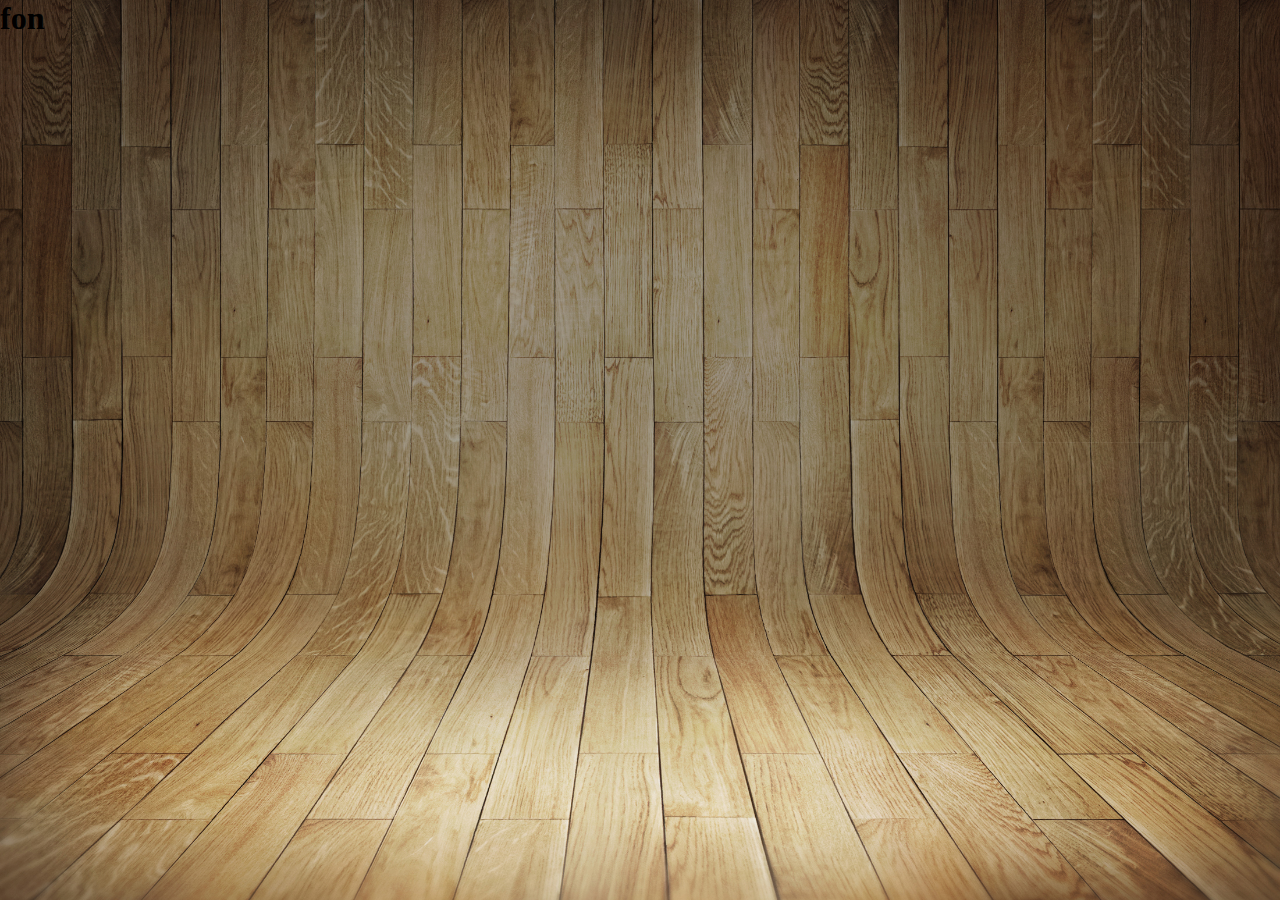
==== index.html @ c59e7b4b "fundo responsivo" ====
<!DOCTYPE html>
<html lang="pt-br">
<head>
    <meta charset="UTF-8">
    <meta http-equiv="X-UA-Compatible" content="IE=edge">
    <meta name="viewport" content="width=device-width, initial-scale=1.0">
    <title>Projeto Redes Sociais</title>
    <link rel="shortcut icon" href="favicon.ico" type="image/x-icon">
    <link rel="stylesheet" href="estilos/style.css">
</head>
<body>
    <h1>fon</h1>
</body>
</html>
---- estilos/style.css ----
@charset "UTF-8";

* {
    padding: 0px;
    margin: 0px;
}

body {
    background-image: url('../imagens/fundo-madeira.jpg');
    background-size: cover;
    background-position: top center;
    background-repeat: no-repeat;
    height: 100vh;
}
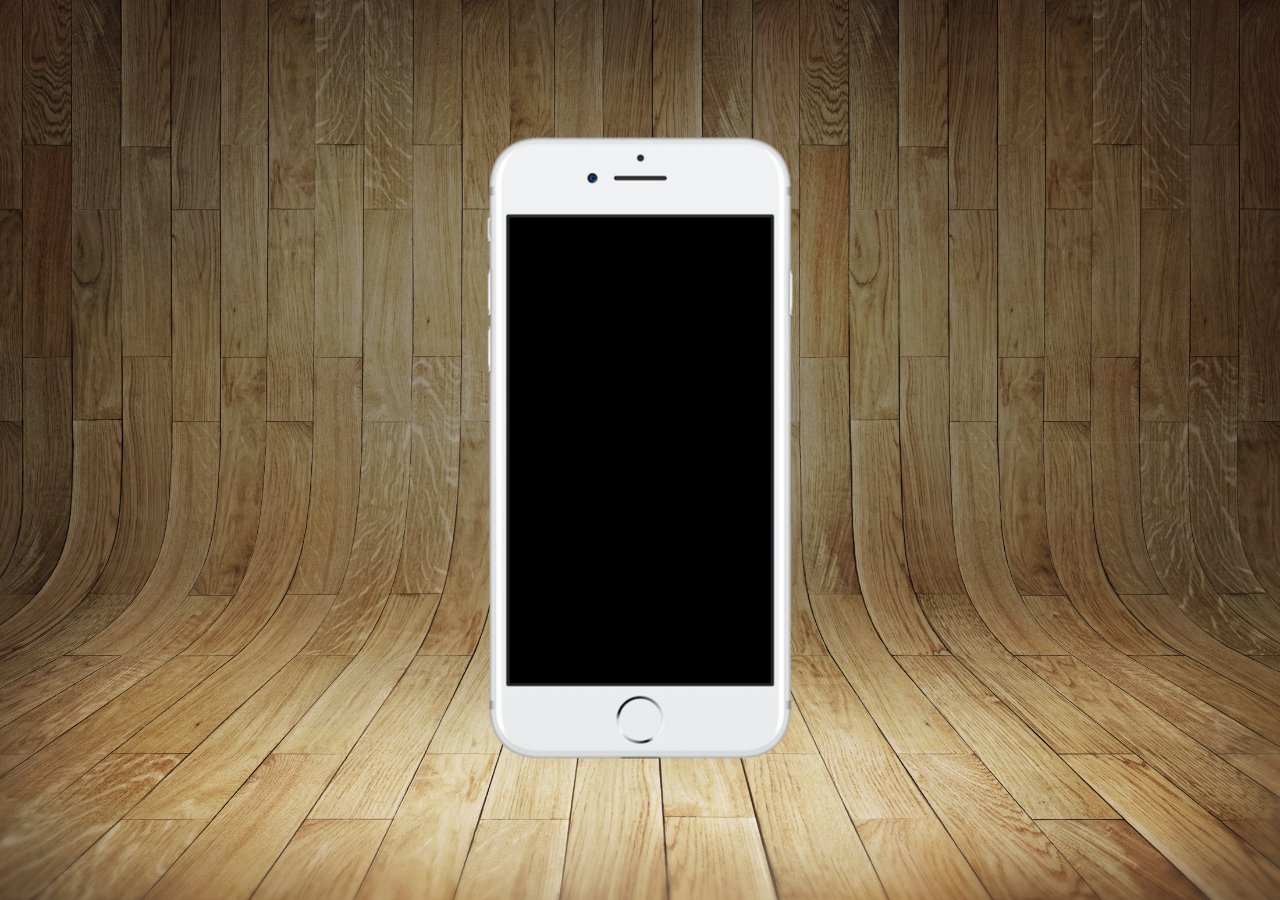
==== commit f2bbff09: "att" ====
--- a/index.html
+++ b/index.html
@@ -9,6 +9,8 @@
     <link rel="stylesheet" href="estilos/style.css">
 </head>
 <body>
-    <h1>fon</h1>
+    <div id="phone">
+        <img src="imagens/frame-iphone.png" alt="frame-iphone">
+    </div>
 </body>
 </html>--- a/estilos/style.css
+++ b/estilos/style.css
@@ -11,4 +11,11 @@
     background-position: top center;
     background-repeat: no-repeat;
     height: 100vh;
-}+}
+
+#phone {
+    position: absolute;
+    top: 50%;
+    left: 50%;
+    transform: translate(-50%, -50%);
+}
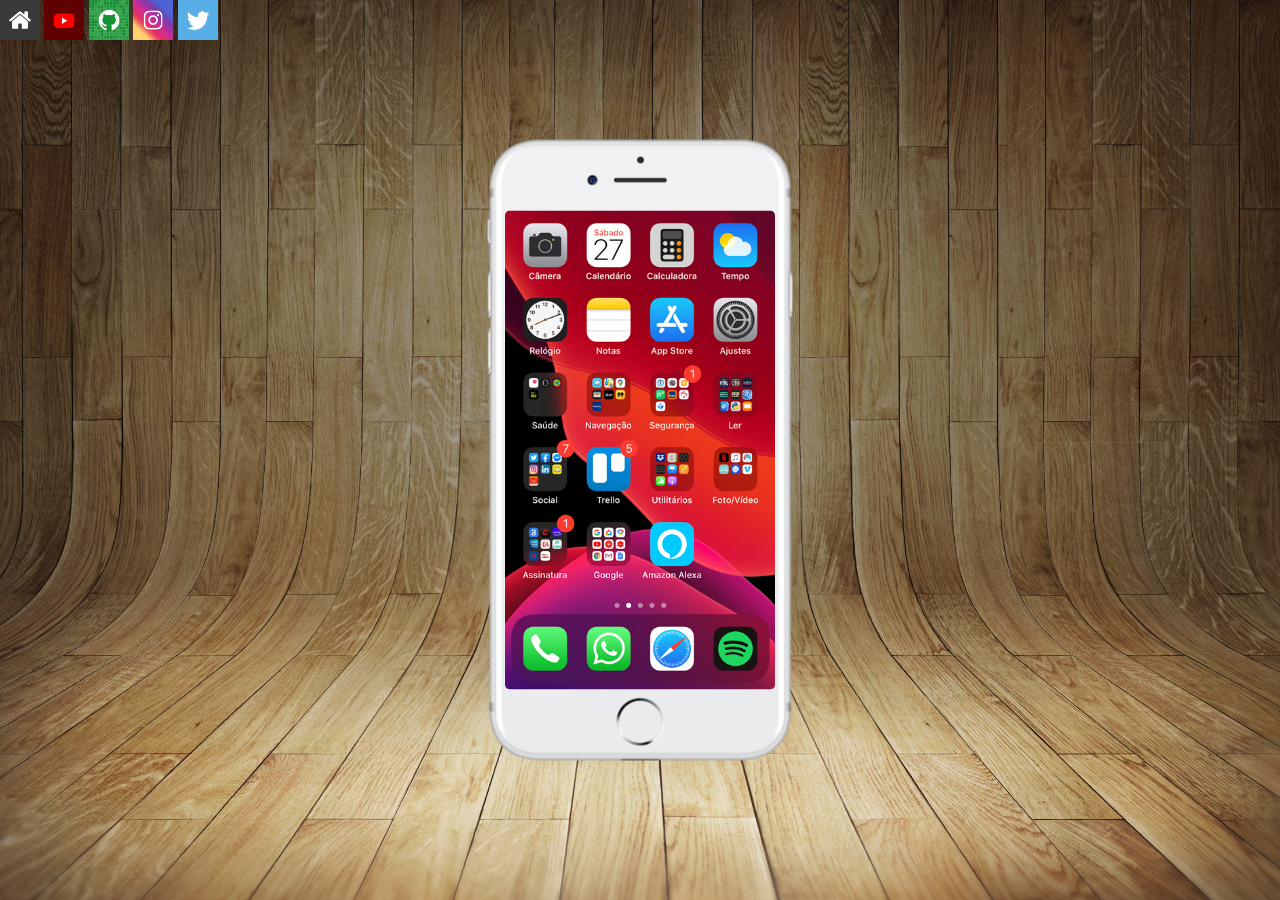
==== commit 23159634: "projeto social" ====
--- a/index.html
+++ b/index.html
@@ -9,8 +9,20 @@
     <link rel="stylesheet" href="estilos/style.css">
 </head>
 <body>
-    <div id="phone">
-        <img src="imagens/frame-iphone.png" alt="frame-iphone">
+    <div>
+        <img src="imagens/frame-iphone.png" alt="frame-iphone" id="phone">
+        <iframe src="home.html" frameborder="0" name="frame"></iframe>
     </div>
+
+    <a href="home.html" target="frame"><img src="imagens/logo-home.jpg" alt="logo-home"></a>
+
+    <a href="youtube.html" target="frame"><img src="imagens/logo-youtube.jpg" alt="logo-youtube"></a>
+
+    <a href="github.html" target="frame"><img src="imagens/logo-github.jpg" alt="github"></a>
+
+    <a href="instagram.html" target="frame"><img src="imagens/logo-instagram.jpg" alt="logo-instagram"></a>
+    
+    <a href="twitter.html" target="frame"> <img src="imagens/logo-twitter.jpg" alt="twitter"></a>
+    
 </body>
 </html>--- a/estilos/style.css
+++ b/estilos/style.css
@@ -11,6 +11,7 @@
     background-position: top center;
     background-repeat: no-repeat;
     height: 100vh;
+    font-family: Arial, Helvetica, sans-serif;
 }
 
 #phone {
@@ -19,3 +20,19 @@
     left: 50%;
     transform: translate(-50%, -50%);
 }
+
+iframe {
+    position: absolute;
+    top: 50%;
+    left: 50%;
+    transform: translate(-50%, -50%);
+    height: 479px;
+    width: 270px;
+    border-radius: 5px;
+}
+
+a > img {
+    height: 40px;
+}
+
+
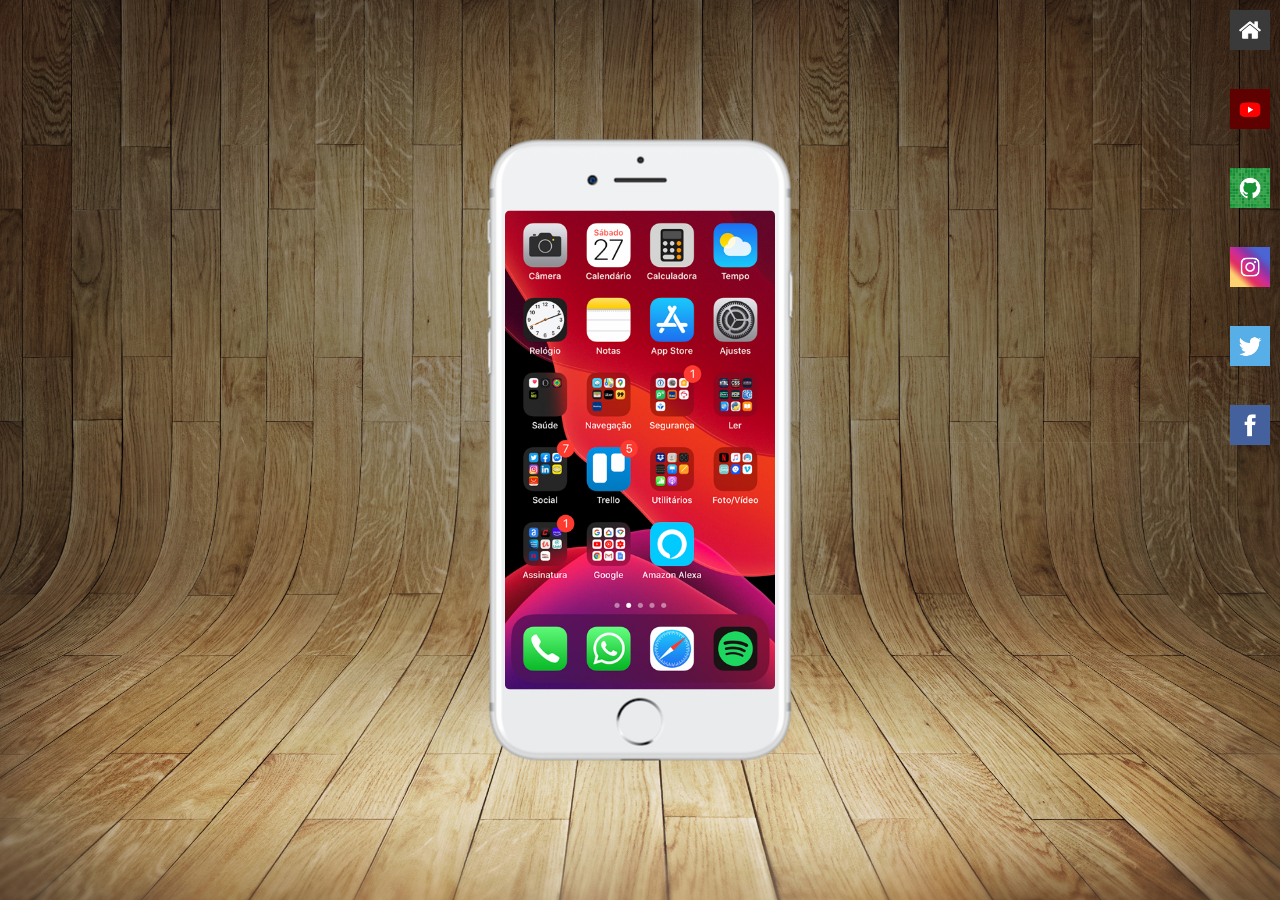
==== commit 07db5c39: "at" ====
--- a/index.html
+++ b/index.html
@@ -14,15 +14,18 @@
         <iframe src="home.html" frameborder="0" name="frame"></iframe>
     </div>
 
-    <a href="home.html" target="frame"><img src="imagens/logo-home.jpg" alt="logo-home"></a>
-
-    <a href="youtube.html" target="frame"><img src="imagens/logo-youtube.jpg" alt="logo-youtube"></a>
-
-    <a href="github.html" target="frame"><img src="imagens/logo-github.jpg" alt="github"></a>
-
-    <a href="instagram.html" target="frame"><img src="imagens/logo-instagram.jpg" alt="logo-instagram"></a>
-    
-    <a href="twitter.html" target="frame"> <img src="imagens/logo-twitter.jpg" alt="twitter"></a>
-    
+    <div id="logo">
+        <a href="home.html" target="frame"><img src="imagens/logo-home.jpg" alt="logo-home"></a>
+        <br>
+        <a href="youtube.html" target="frame"><img src="imagens/logo-youtube.jpg" alt="logo-youtube"></a>
+        <br>
+        <a href="github.html" target="frame"><img src="imagens/logo-github.jpg" alt="github"></a>
+        <br>
+        <a href="instagram.html" target="frame"><img src="imagens/logo-instagram.jpg" alt="logo-instagram"></a>
+        <br>
+        <a href="twitter.html" target="frame"> <img src="imagens/logo-twitter.jpg" alt="twitter"></a>
+        <br>
+        <a href="facebook.html" target="frame"><img src="imagens/logo-facebook.jpg" alt="facebook"></a>
+    </div>
 </body>
 </html>--- a/estilos/style.css
+++ b/estilos/style.css
@@ -33,6 +33,13 @@
 
 a > img {
     height: 40px;
+    padding-bottom: 35px;
+}
+
+div#logo {
+    text-align: right;
+    padding: 10px;
+    height: 95vh;
 }
 
 
